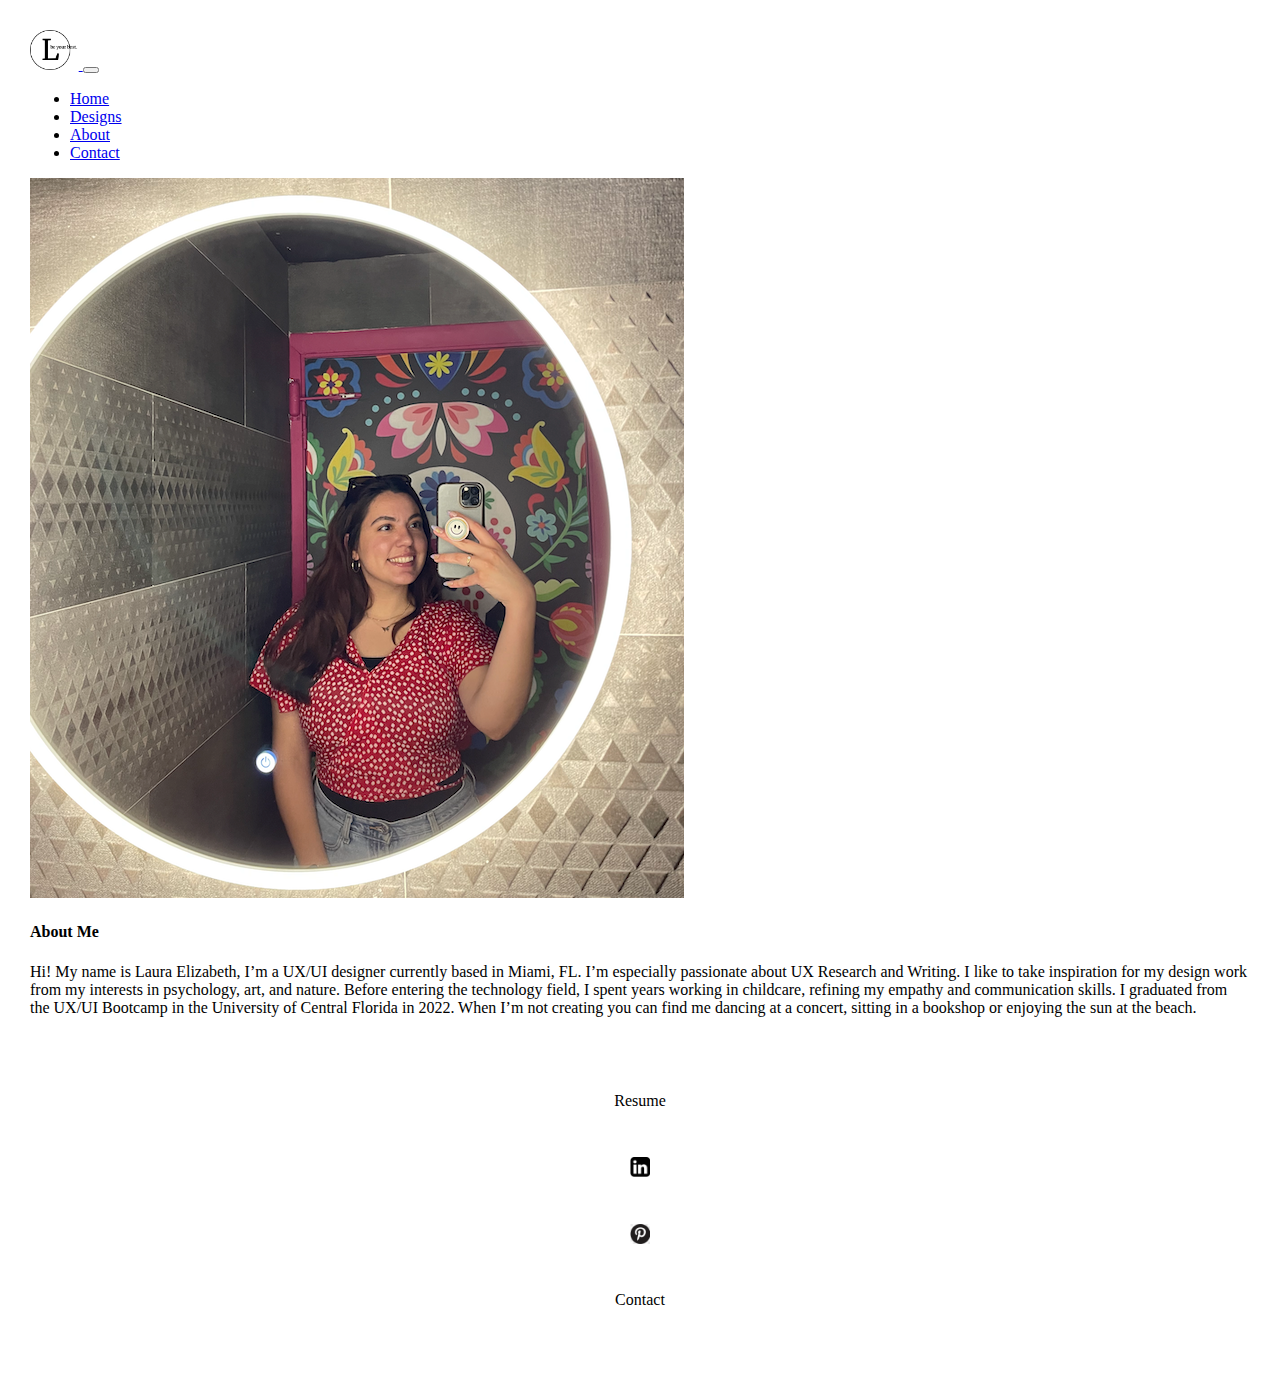
==== aboutme.html @ dcefbe93 "si" ====
<!DOCTYPE html>
<html lang="en">
<head>
  <meta charset="UTF-8">
  <meta http-equiv="X-UA-Compatible" content="IE=edge">
  <meta name="viewport" content="width=device-width, initial-scale=1.0">
  <title>My Portfolio</title>
  <link rel="stylesheet" href="./css/style.css">
  <link href="https://cdn.jsdelivr.net/npm/bootstrap@5.1.3/dist/css/bootstrap.min.css" rel="stylesheet" integrity="sha384-1BmE4kWBq78iYhFldvKuhfTAU6auU8tT94WrHftjDbrCEXSU1oBoqyl2QvZ6jIW3" crossorigin="anonymous">
</head>

<body>
    <nav class="navbar navbar-expand-sm navbar-light bg-light">
      <div class="container">
      <a href="#" class="navbar-brand">
        <img src="./images/logo.png" alt="logo" height="40">
      </a>
    <button class="navbar-toggler" type="button" data-bs-toggle="collapse" data-bs-target="#navbarSupportedContent" aria-controls="navbarSupportedContent" aria-expanded="false" aria-label="Toggle navigation">
      <span class="navbar-toggler-icon"></span>
    </button>
      <div class="collapse navbar-collapse" id="navbarSupportedContent">
          <ul class="navbar-nav">
            <li class="nav-item">
              <a href="index.html" class="nav-link">Home</a>
            </li>
            <li class="nav-item">
              <a href="#" class="nav-link">Designs</a>
            </li>
            <li class="nav-item">
              <a href="#" class="nav-link">About</a>
            </li>
            <li class="nav-item">
              <a href="#" class="nav-link">Contact</a>
            </li>
          </ul>
        </div>
      </div>
    </nav>


<div class="container">
    <div class="row">
      <div class="col-md-5 mt-4">
        <img src="./images/me.png" class="img-fluid" alt="me">
      </div>
      <div class="col-md-7 mt-4">
        <h4>About Me</h4>
        <p>Hi! My name is Laura Elizabeth, I’m a UX/UI designer currently based in Miami, FL.
                I’m especially passionate about UX Research and Writing. 
                I like to take inspiration for my design work from my interests in psychology, art, and nature. Before entering the technology field, I spent years working in childcare, refining my empathy and communication skills.
                I graduated from the UX/UI Bootcamp in the University of Central Florida in 2022. 
                When I’m not creating you can find me dancing at a concert, sitting in a bookshop or enjoying the sun at the beach.
        </p>
      </div>
  </div>

  <footer class="page-footer bg-light">
    <div class="container my-container">
      <div class="row my-row2">
        <div class="col my-col2">Resume</div>
        <div class="col my-col2"><img src="./images/igicon.png" alt="ig" height="20px"></div>
        <div class="col my-col2"><img src="./images/pinicon.png" alt="pin" height="20px"></div>
        <div class="col my-col2">Contact</div>
      </div>
    </div>
  </footer>
  
  <script src="https://cdn.jsdelivr.net/npm/bootstrap@5.1.3/dist/js/bootstrap.bundle.min.js" integrity="sha384-ka7Sk0Gln4gmtz2MlQnikT1wXgYsOg+OMhuP+IlRH9sENBO0LRn5q+8nbTov4+1p" crossorigin="anonymous"></script>
  </body>
  
  
  <script src="https://code.jquery.com/jquery-3.6.0.js" integrity="sha256-H+K7U5CnXl1h5ywQfKtSj8PCmoN9aaq30gDh27Xc0jk=" crossorigin="anonymous"></script>
  <script src="./js/index.js"></script>
  </html>
---- css/style.css ----
body {
    margin: 30px;
}

h1 {
    font-family: merriweather, 'Times New Roman', Times, serif;
}
h2 {
    font-family: merriweather, 'Times New Roman', Times, serif;
}

.my-row {
    height: fit-content;
    padding: 2%;
}

.my-col {
    padding: 1%;
    display: flex;
    justify-content: center;
}

.my-row1 {
    height: fit-content;
    padding: 5%;
    padding-top: 12%;
}

.my-row2 {
    height: fit-content;
    padding: 2%;
}

.my-col2 {
    padding: 1%;
    display: flex;
    justify-content: center;
    margin: 2%;
}


@media all (max-width: 600px) {

}
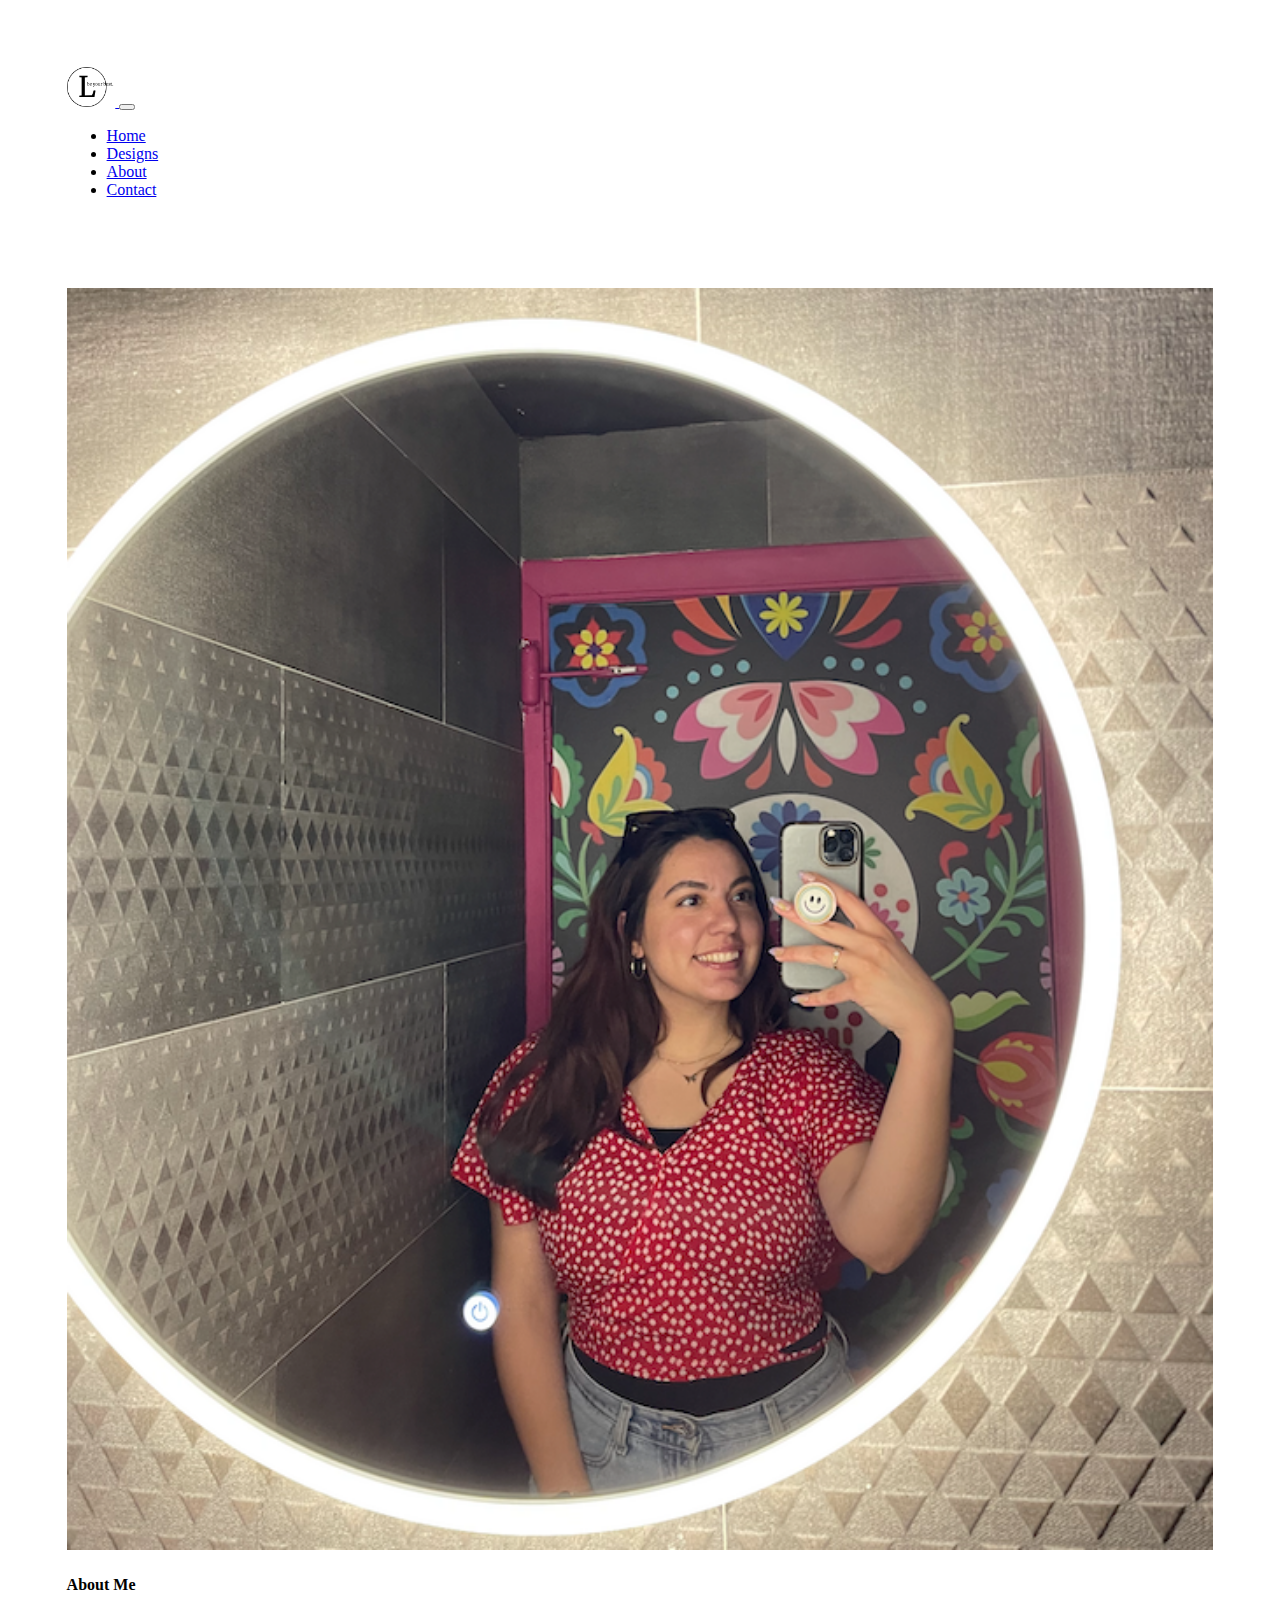
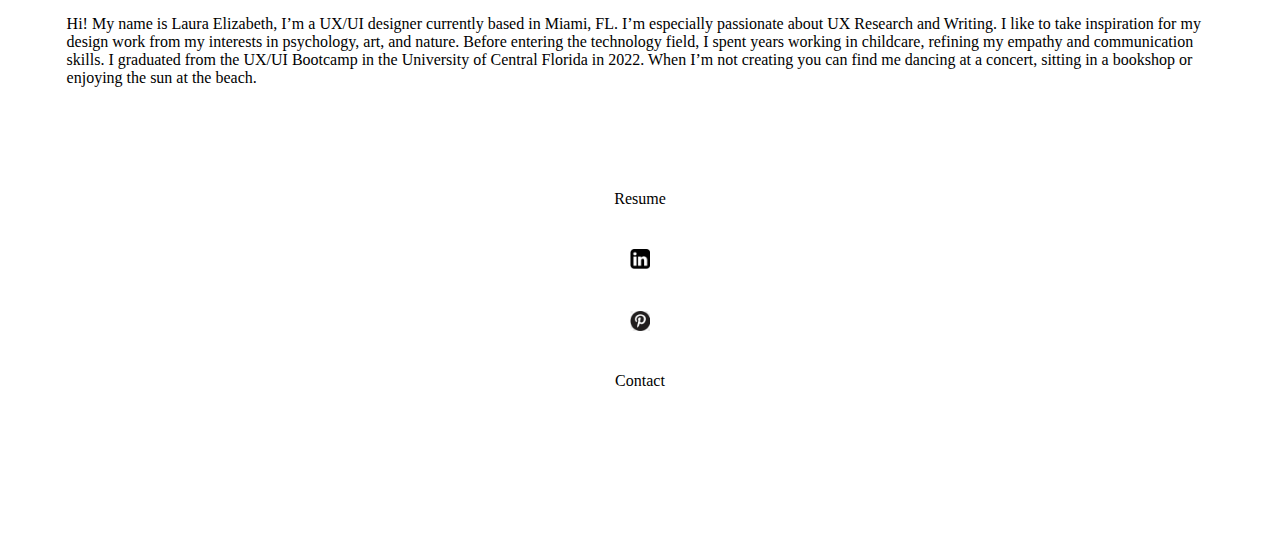
==== commit b9869507: "donee" ====
--- a/css/style.css
+++ b/css/style.css
@@ -39,6 +39,34 @@
 }
 
 
-@media all (max-width: 600px) {
+@media only screen and (max-width: 600px) {
 
 }
+
+.container {
+    padding: 3%;
+}
+
+.container2 {
+    background-color: lavender;
+    padding: 3%;
+    margin: auto;
+    text-align: center;
+}
+
+.img-fluid {
+    width: 100%;
+    height: auto;
+}
+
+.img-fluid2 {
+    width: 50%;
+    height: auto;
+}
+
+.img-container {
+    width: 100%;
+    height: auto;
+    display: flex;
+    justify-content: center;
+}